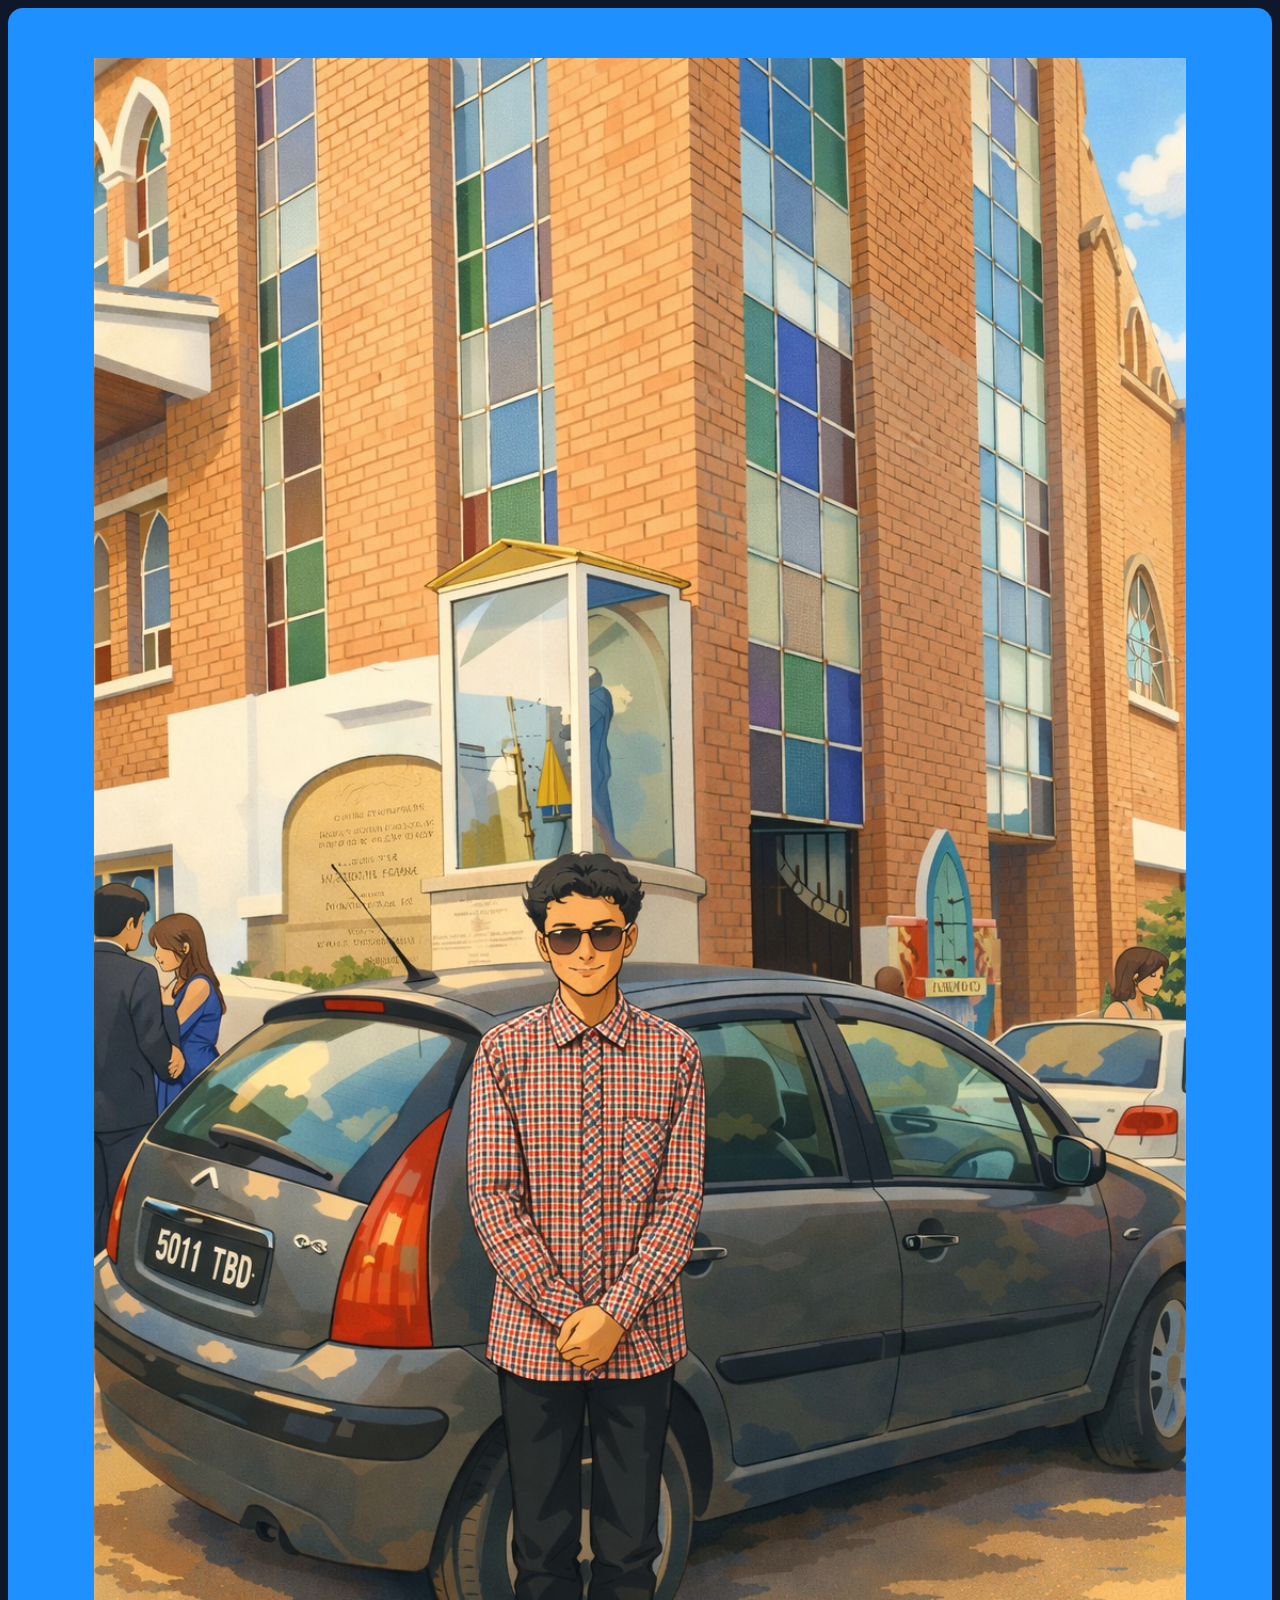
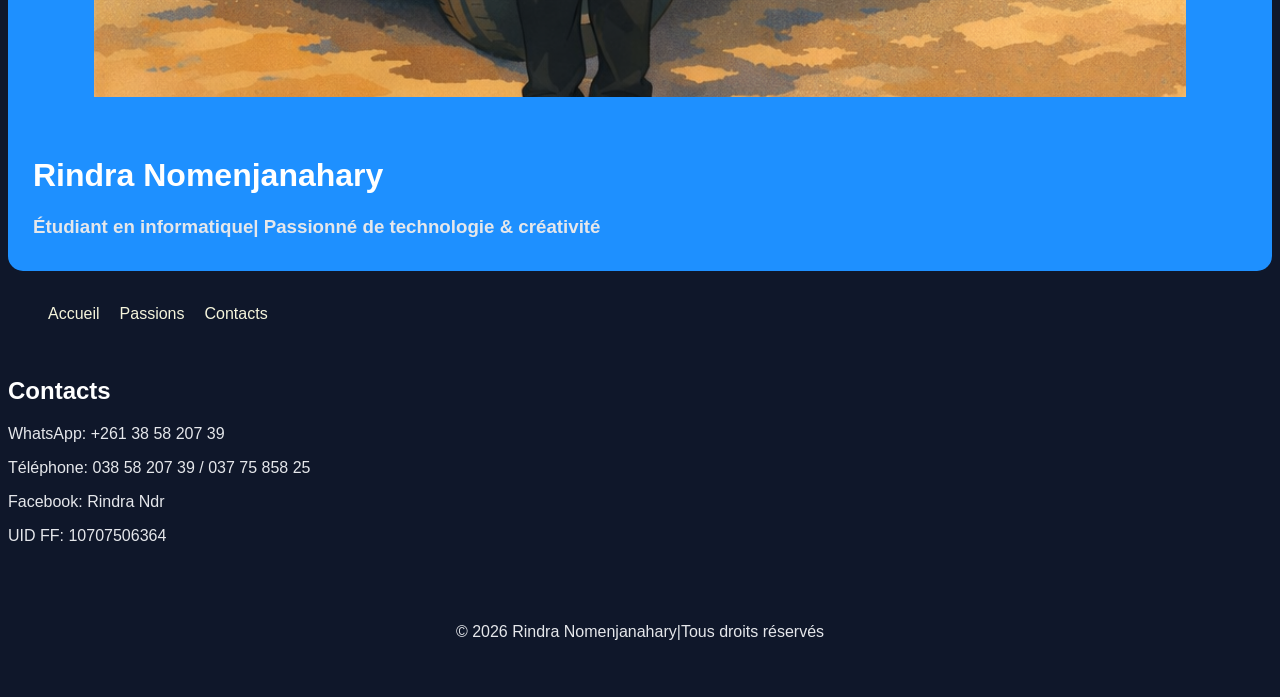
==== contact.html @ c5031acf "Rename Contact.html to contact.html" ====
<!DOCTYPE html>
<html lang="fr">
<head>
    <meta charset="UTF-8">
    <title>Contact</title>
    <meta name="viewport" content="width=device-width", initial-scale=1.0>
    <link rel="stylesheet" href="portfolio.css">
</head>
<body>
        <header>
  <center><img src="profil.png" alt="Photo de Rindra" class="sary"></center>
  <h1>Rindra Nomenjanahary</h1>
    <h3>Étudiant en informatique| Passionné de technologie & créativité</h3>
    
  </header>
  <br>
  <nav class="navbar">
    <ul class="nav-links">
      <li><a href="index.html">Accueil</a></li>
      <li><a href="passions.html">Passions</a></li>
      <li><a href="contact.html">Contacts</a></li>
    </ul>
  </nav><br>
  
  <section>
  <h2>Contacts</h2>
 <p>WhatsApp: +261 38 58 207 39</p>
 <p>Téléphone: 038 58 207 39 / 037 75 858 25</p>
 <p>Facebook: Rindra Ndr</p>
 <p>UID FF: 10707506364</p>
 </section>
 
  <footer>
    © 2026 Rindra Nomenjanahary|Tous droits réservés</footer>
</body>
</html>
---- portfolio.css ----
body {
  font-family: Arial, sans-serif;
  background-color: #0f172a;
  color: #e5e7eb;
}

header {
  background-color: dodgerblue ;
  padding:15px 25px;
  border-radius:15px;
}

.navbar {
  display: flex;
  justify-content: space-between;
  align-items: center;
}
.nav-links {
  list-style: none;
  display: flex;
  gap: 20px;
}

.nav-links a {
  text-decoration: none;
  color: beige;
}

.nav-links a:hover {
  color: #8b5cf6;
}
.container {
  padding: 40px;
  max-width: 900px;
  margin: auto;
}

h1, h2 {
  color: white;
}

section {
  margin-bottom: 30px;
}
.sary{
    width:90%;
    padding:35px;
    }
footer{
    text-align:center;
    padding:3rem 0;
    position:relative;
}
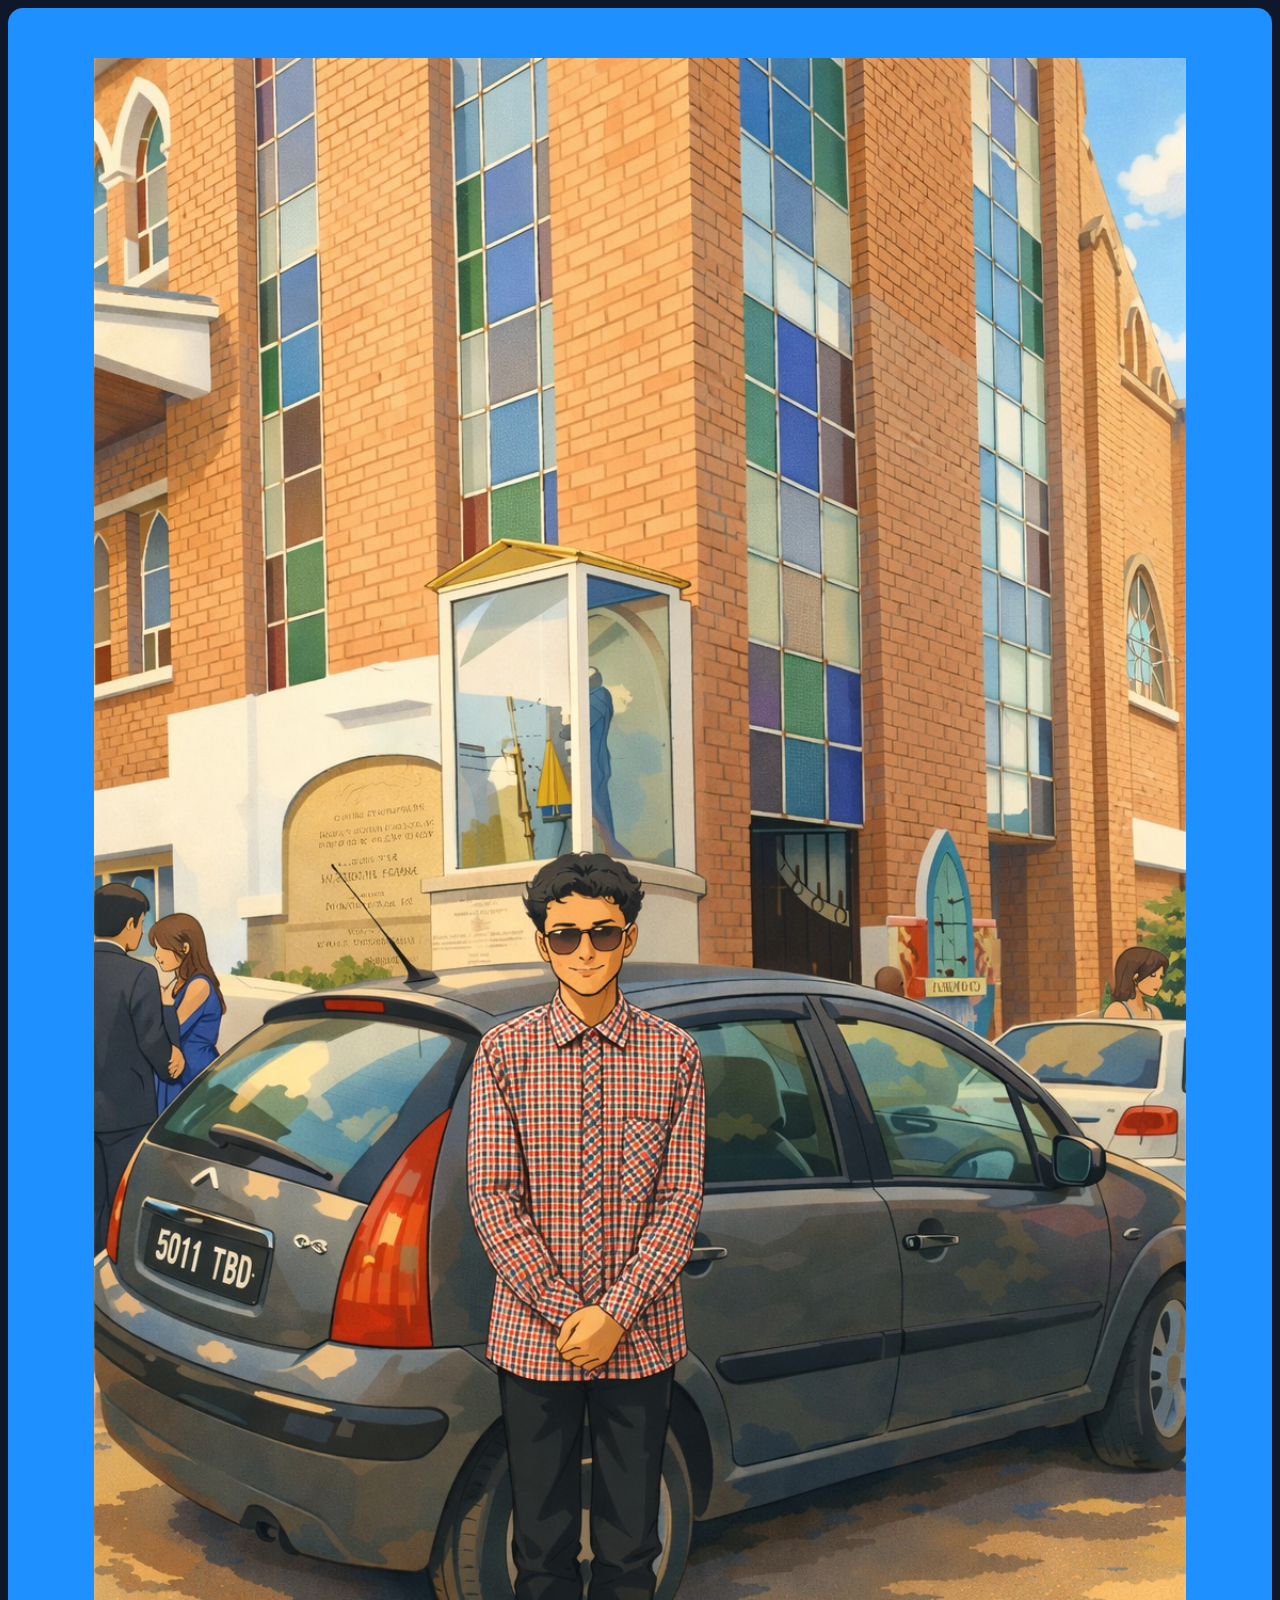
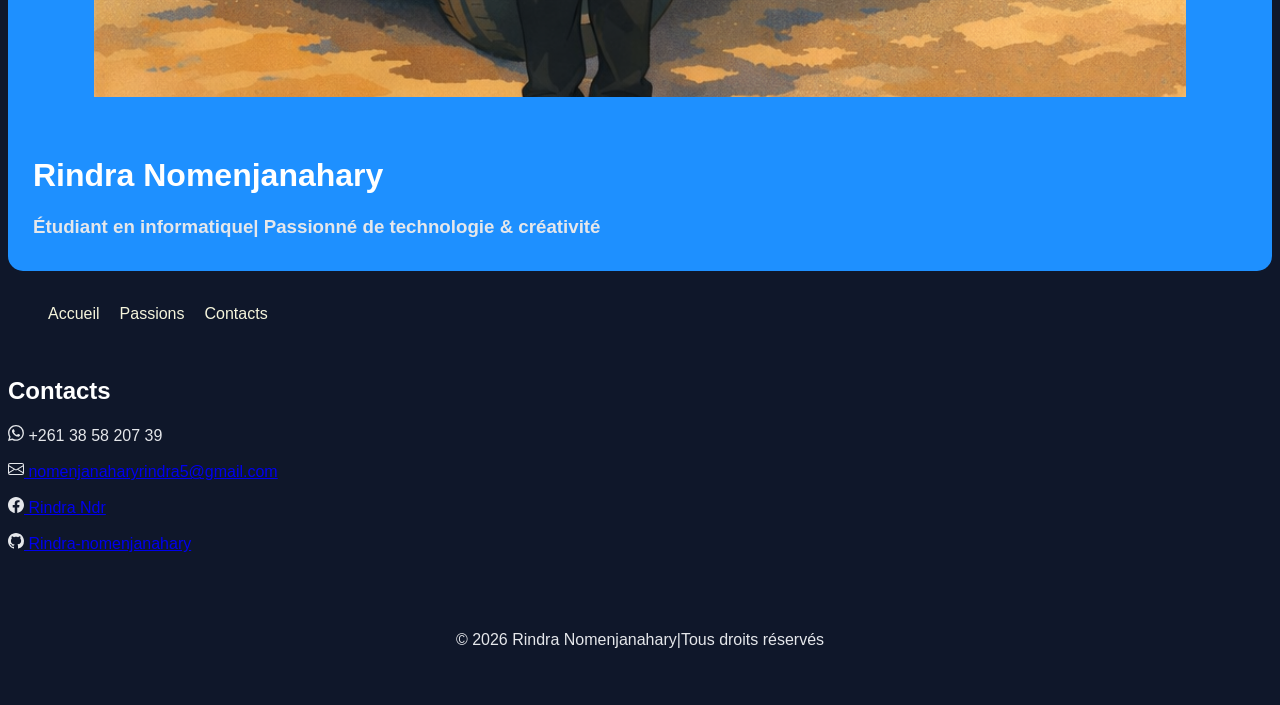
==== commit 32ebfec0: "Update contact.html" ====
--- a/contact.html
+++ b/contact.html
@@ -7,13 +7,14 @@
     <link rel="stylesheet" href="portfolio.css">
 </head>
 <body>
-        <header>
+    
+    <header>
   <center><img src="profil.png" alt="Photo de Rindra" class="sary"></center>
   <h1>Rindra Nomenjanahary</h1>
     <h3>Étudiant en informatique| Passionné de technologie & créativité</h3>
-    
-  </header>
+    </header>
   <br>
+  
   <nav class="navbar">
     <ul class="nav-links">
       <li><a href="index.html">Accueil</a></li>
@@ -24,13 +25,26 @@
   
   <section>
   <h2>Contacts</h2>
- <p>WhatsApp: +261 38 58 207 39</p>
- <p>Téléphone: 038 58 207 39 / 037 75 858 25</p>
- <p>Facebook: Rindra Ndr</p>
- <p>UID FF: 10707506364</p>
+ <p><svg xmlns="http://www.w3.org/2000/svg" width="16" height="16" fill="currentColor" class="bi bi-whatsapp" viewBox="0 0 16 16">
+  <path d="M13.601 2.326A7.85 7.85 0 0 0 7.994 0C3.627 0 .068 3.558.064 7.926c0 1.399.366 2.76 1.057 3.965L0 16l4.204-1.102a7.9 7.9 0 0 0 3.79.965h.004c4.368 0 7.926-3.558 7.93-7.93A7.9 7.9 0 0 0 13.6 2.326zM7.994 14.521a6.5 6.6 0 0 1-3.356-.92l-.24-.144-2.494.654.676-2.433-.156-.251a6.56 6.56 0 0 1-1.007-3.505c0-3.626 2.957-6.584 6.591-6.584a6.56 6.56 0 0 1 4.66 1.931 6.56 6.56 0 0 1 1.928 4.66c-.004 3.639-2.961 6.592-6.592 6.592m3.615-4.934c-.197-.099-1.17-.578-1.353-.646-.182-.065-.315-.099-.445.099-.133.197-.513.646-.627.775-.114.133-.232.148-.43.05-.197-.1-.836-.308-1.592-.985-.59-.525-.985-1.175-1.103-1.372-.114-.198-.011-.304.088-.403.087-.088.197-.232.296-.346.1-.114.133-.198.198-.33.065-.134.034-.248-.015-.347-.05-.099-.445-1.076-.612-1.47-.16-.389-.323-.335-.445-.34-.114-.007-.247-.007-.38-.007a.73.73 0 0 0-.529.247c-.182.198-.691.677-.691 1.654s.71 1.916.81 2.049c.098.133 1.394 2.132 3.383 2.992.47.205.84.326 1.129.418.475.152.904.129 1.246.08.38-.058 1.171-.48 1.338-.943.164-.464.164-.86.114-.943-.049-.084-.182-.133-.38-.232"/>
+</svg> +261 38 58 207 39</p>
+
+ <p><svg xmlns="http://www.w3.org/2000/svg" width="16" height="16" fill="currentColor" class="bi bi-envelope" viewBox="0 0 16 16">
+  <path d="M0 4a2 2 0 0 1 2-2h12a2 2 0 0 1 2 2v8a2 2 0 0 1-2 2H2a2 2 0 0 1-2-2zm2-1a1 1 0 0 0-1 1v.217l7 4.2 7-4.2V4a1 1 0 0 0-1-1zm13 2.383-4.708 2.825L15 11.105zm-.034 6.876-5.64-3.471L8 9.583l-1.326-.795-5.64 3.47A1 1 0 0 0 2 13h12a1 1 0 0 0 .966-.741M1 11.105l4.708-2.897L1 5.383z"/>
+</svg><a href="nomenjanaharyrindra5@gmail.com"> nomenjanaharyrindra5@gmail.com</a></p>
+
+ <p><svg xmlns="http://www.w3.org/2000/svg" width="16" height="16" fill="currentColor" class="bi bi-facebook" viewBox="0 0 16 16">
+  <path d="M16 8.049c0-4.446-3.582-8.05-8-8.05C3.58 0-.002 3.603-.002 8.05c0 4.017 2.926 7.347 6.75 7.951v-5.625h-2.03V8.05H6.75V6.275c0-2.017 1.195-3.131 3.022-3.131.876 0 1.791.157 1.791.157v1.98h-1.009c-.993 0-1.303.621-1.303 1.258v1.51h2.218l-.354 2.326H9.25V16c3.824-.604 6.75-3.934 6.75-7.951"/>
+</svg><a href="https://www.facebook.com/profile.php?id=100082816786419"> Rindra Ndr</a></p>
+
+<p><svg xmlns="http://www.w3.org/2000/svg" width="16" height="16" fill="currentColor" class="bi bi-github" viewBox="0 0 16 16">
+  <path d="M8 0C3.58 0 0 3.58 0 8c0 3.54 2.29 6.53 5.47 7.59.4.07.55-.17.55-.38 0-.19-.01-.82-.01-1.49-2.01.37-2.53-.49-2.69-.94-.09-.23-.48-.94-.82-1.13-.28-.15-.68-.52-.01-.53.63-.01 1.08.58 1.23.82.72 1.21 1.87.87 2.33.66.07-.52.28-.87.51-1.07-1.78-.2-3.64-.89-3.64-3.95 0-.87.31-1.59.82-2.15-.08-.2-.36-1.02.08-2.12 0 0 .67-.21 2.2.82.64-.18 1.32-.27 2-.27s1.36.09 2 .27c1.53-1.04 2.2-.82 2.2-.82.44 1.1.16 1.92.08 2.12.51.56.82 1.27.82 2.15 0 3.07-1.87 3.75-3.65 3.95.29.25.54.73.54 1.48 0 1.07-.01 1.93-.01 2.2 0 .21.15.46.55.38A8.01 8.01 0 0 0 16 8c0-4.42-3.58-8-8-8"/>
+</svg><a href="https://github.com/Rindra-nomenjanahary"> Rindra-nomenjanahary</a></p>
+
  </section>
  
   <footer>
     © 2026 Rindra Nomenjanahary|Tous droits réservés</footer>
 </body>
-</html>
+              </html>
+    
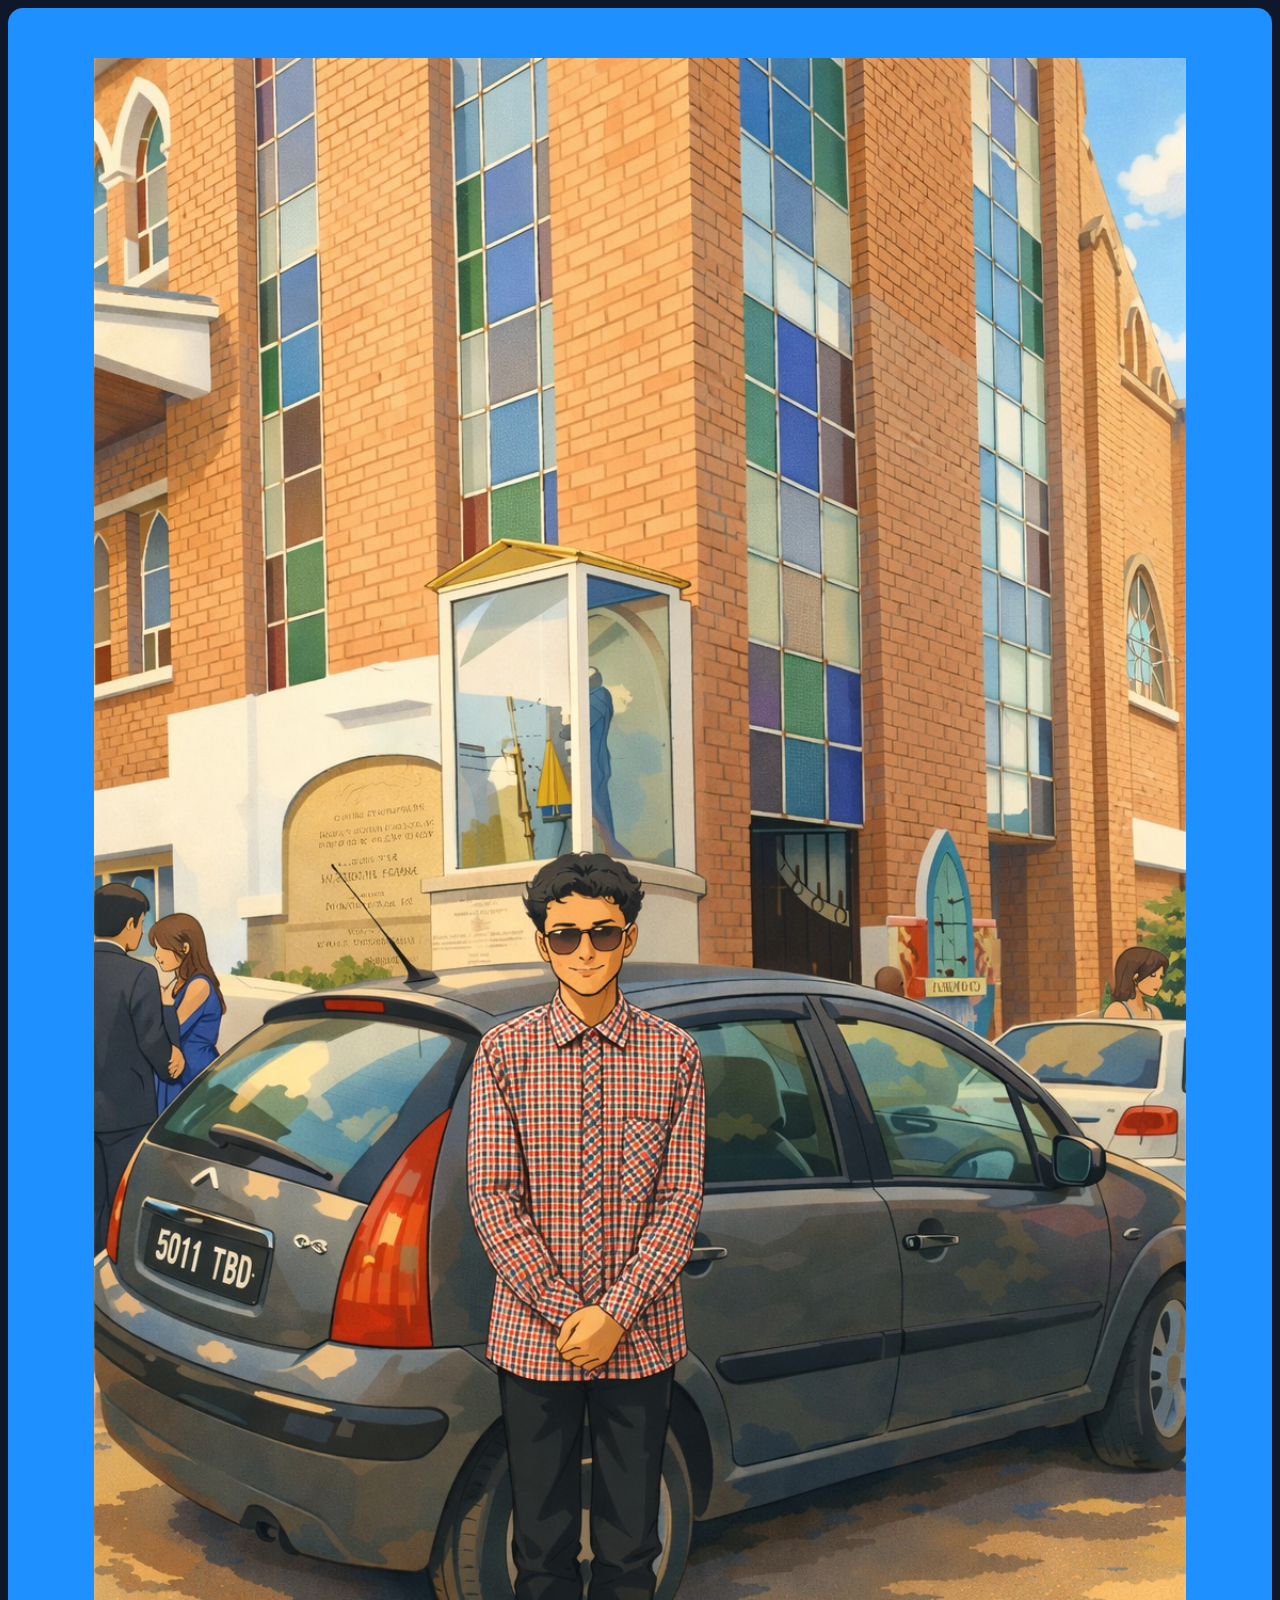
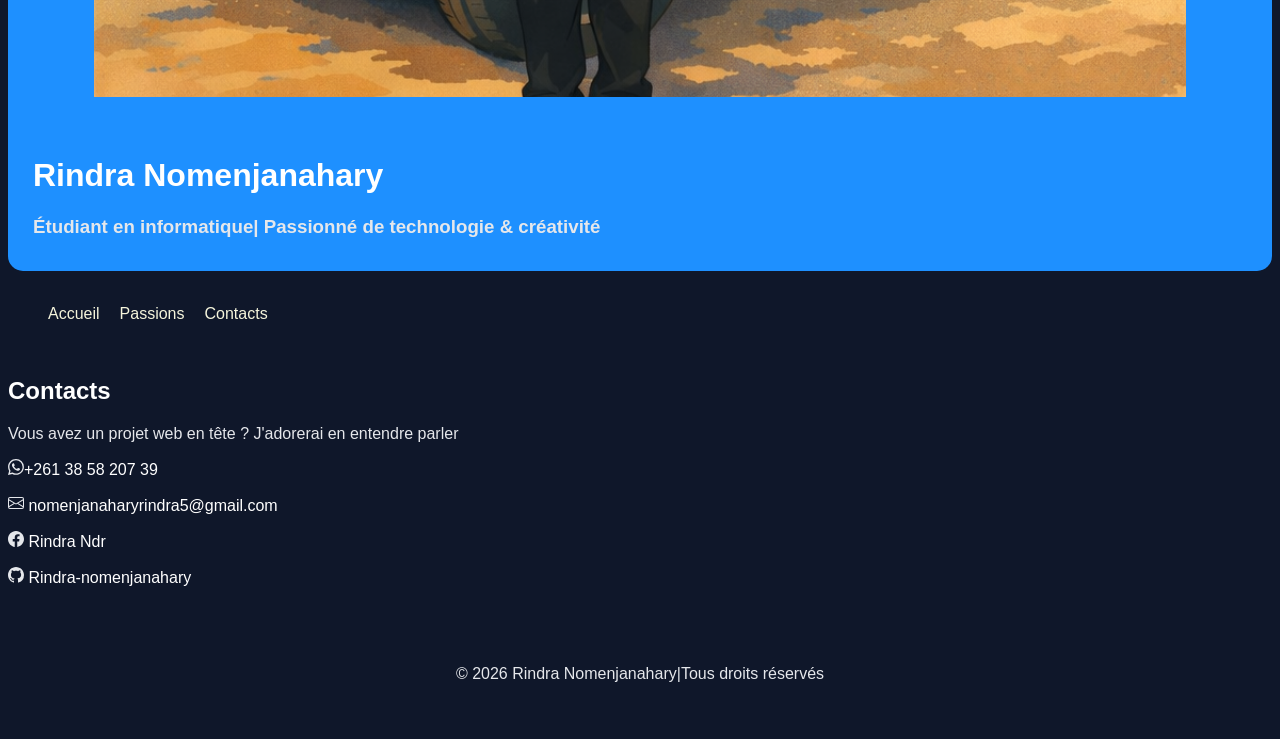
==== commit db5ec612: "Update contact.html" ====
--- a/contact.html
+++ b/contact.html
@@ -25,13 +25,14 @@
   
   <section>
   <h2>Contacts</h2>
+<p>Vous avez un projet web en tête ? J'adorerai en entendre parler</p>
  <p><svg xmlns="http://www.w3.org/2000/svg" width="16" height="16" fill="currentColor" class="bi bi-whatsapp" viewBox="0 0 16 16">
   <path d="M13.601 2.326A7.85 7.85 0 0 0 7.994 0C3.627 0 .068 3.558.064 7.926c0 1.399.366 2.76 1.057 3.965L0 16l4.204-1.102a7.9 7.9 0 0 0 3.79.965h.004c4.368 0 7.926-3.558 7.93-7.93A7.9 7.9 0 0 0 13.6 2.326zM7.994 14.521a6.5 6.6 0 0 1-3.356-.92l-.24-.144-2.494.654.676-2.433-.156-.251a6.56 6.56 0 0 1-1.007-3.505c0-3.626 2.957-6.584 6.591-6.584a6.56 6.56 0 0 1 4.66 1.931 6.56 6.56 0 0 1 1.928 4.66c-.004 3.639-2.961 6.592-6.592 6.592m3.615-4.934c-.197-.099-1.17-.578-1.353-.646-.182-.065-.315-.099-.445.099-.133.197-.513.646-.627.775-.114.133-.232.148-.43.05-.197-.1-.836-.308-1.592-.985-.59-.525-.985-1.175-1.103-1.372-.114-.198-.011-.304.088-.403.087-.088.197-.232.296-.346.1-.114.133-.198.198-.33.065-.134.034-.248-.015-.347-.05-.099-.445-1.076-.612-1.47-.16-.389-.323-.335-.445-.34-.114-.007-.247-.007-.38-.007a.73.73 0 0 0-.529.247c-.182.198-.691.677-.691 1.654s.71 1.916.81 2.049c.098.133 1.394 2.132 3.383 2.992.47.205.84.326 1.129.418.475.152.904.129 1.246.08.38-.058 1.171-.48 1.338-.943.164-.464.164-.86.114-.943-.049-.084-.182-.133-.38-.232"/>
-</svg> +261 38 58 207 39</p>
+</svg><a href="https://wa.me/261385820739"target="_blank">+261 38 58 207 39</a></p>
 
  <p><svg xmlns="http://www.w3.org/2000/svg" width="16" height="16" fill="currentColor" class="bi bi-envelope" viewBox="0 0 16 16">
   <path d="M0 4a2 2 0 0 1 2-2h12a2 2 0 0 1 2 2v8a2 2 0 0 1-2 2H2a2 2 0 0 1-2-2zm2-1a1 1 0 0 0-1 1v.217l7 4.2 7-4.2V4a1 1 0 0 0-1-1zm13 2.383-4.708 2.825L15 11.105zm-.034 6.876-5.64-3.471L8 9.583l-1.326-.795-5.64 3.47A1 1 0 0 0 2 13h12a1 1 0 0 0 .966-.741M1 11.105l4.708-2.897L1 5.383z"/>
-</svg><a href="nomenjanaharyrindra5@gmail.com"> nomenjanaharyrindra5@gmail.com</a></p>
+</svg><a href="mailto:nomenjanaharyrindra5@gmail.com"> nomenjanaharyrindra5@gmail.com</a></p>
 
  <p><svg xmlns="http://www.w3.org/2000/svg" width="16" height="16" fill="currentColor" class="bi bi-facebook" viewBox="0 0 16 16">
   <path d="M16 8.049c0-4.446-3.582-8.05-8-8.05C3.58 0-.002 3.603-.002 8.05c0 4.017 2.926 7.347 6.75 7.951v-5.625h-2.03V8.05H6.75V6.275c0-2.017 1.195-3.131 3.022-3.131.876 0 1.791.157 1.791.157v1.98h-1.009c-.993 0-1.303.621-1.303 1.258v1.51h2.218l-.354 2.326H9.25V16c3.824-.604 6.75-3.934 6.75-7.951"/>
--- a/portfolio.css
+++ b/portfolio.css
@@ -29,6 +29,10 @@
 .nav-links a:hover {
   color: #8b5cf6;
 }
+a{
+  text-decoration:none;
+  color: white;
+}
 .container {
   padding: 40px;
   max-width: 900px;
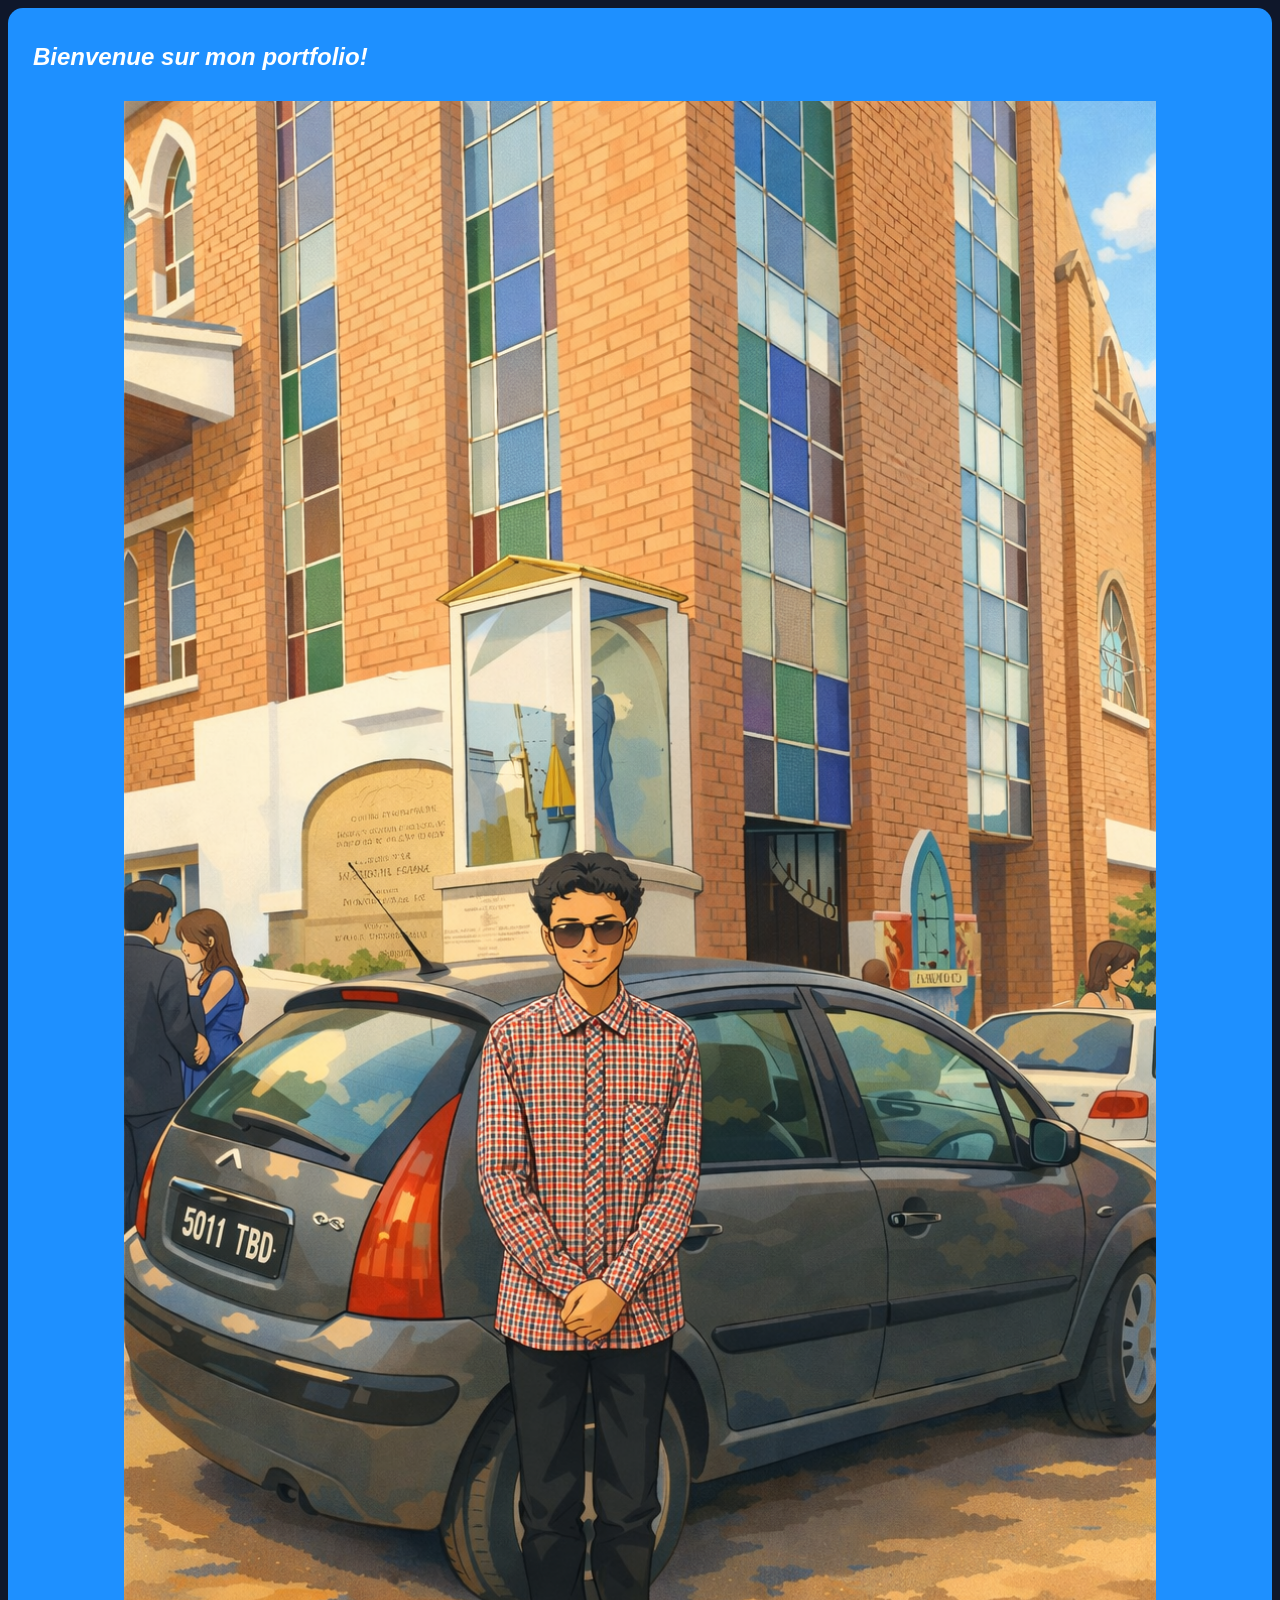
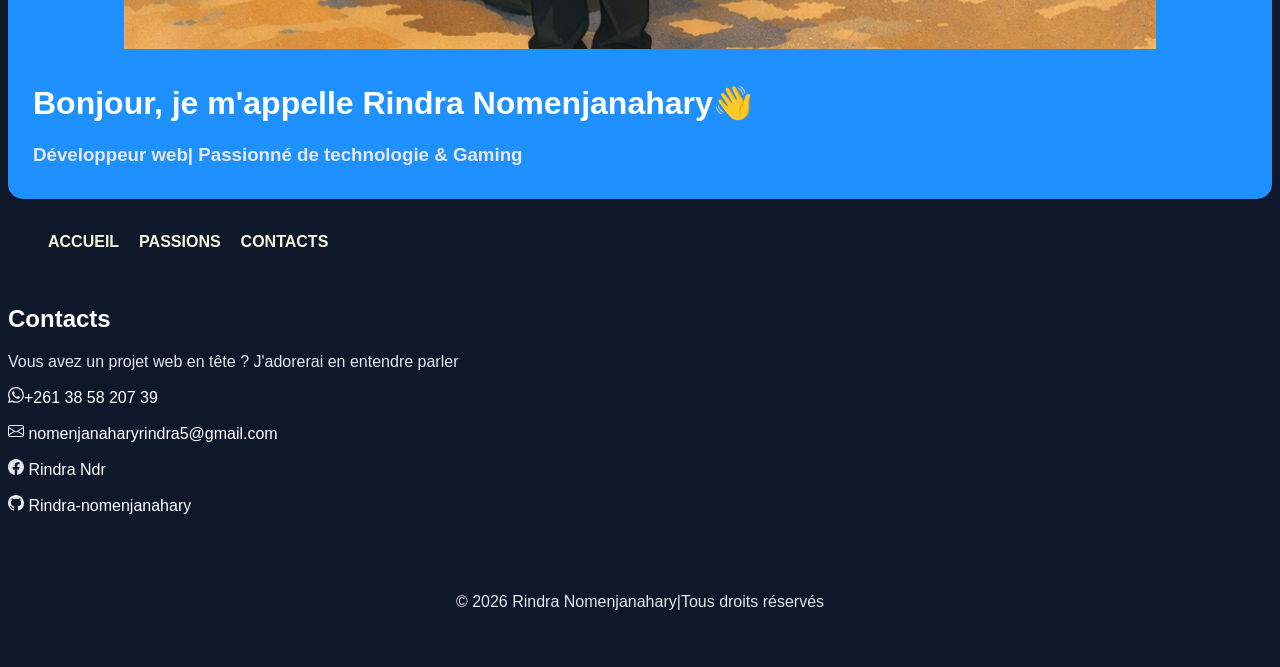
==== commit 7ac8634d: "Update contact.html with new header and navigation" ====
--- a/contact.html
+++ b/contact.html
@@ -9,17 +9,18 @@
 <body>
     
     <header>
+        <h2><i>Bienvenue sur mon portfolio!</i></h2>
   <center><img src="profil.png" alt="Photo de Rindra" class="sary"></center>
-  <h1>Rindra Nomenjanahary</h1>
-    <h3>Étudiant en informatique| Passionné de technologie & créativité</h3>
+    <h1>Bonjour, je m'appelle Rindra Nomenjanahary👋</h1>
+    <h3>Développeur web| Passionné de technologie & Gaming</h3>
     </header>
   <br>
   
   <nav class="navbar">
     <ul class="nav-links">
-      <li><a href="index.html">Accueil</a></li>
-      <li><a href="passions.html">Passions</a></li>
-      <li><a href="contact.html">Contacts</a></li>
+      <li><b><a href="index.html">ACCUEIL</a></b></li>
+      <li><b><a href="passions.html">PASSIONS</a></b></li>
+      <li><b><a href="contact.html">CONTACTS</a></b></li>
     </ul>
   </nav><br>
   
--- a/portfolio.css
+++ b/portfolio.css
@@ -47,8 +47,8 @@
   margin-bottom: 30px;
 }
 .sary{
-    width:90%;
-    padding:35px;
+    width:85%;
+    padding:10px;
     }
 footer{
     text-align:center;
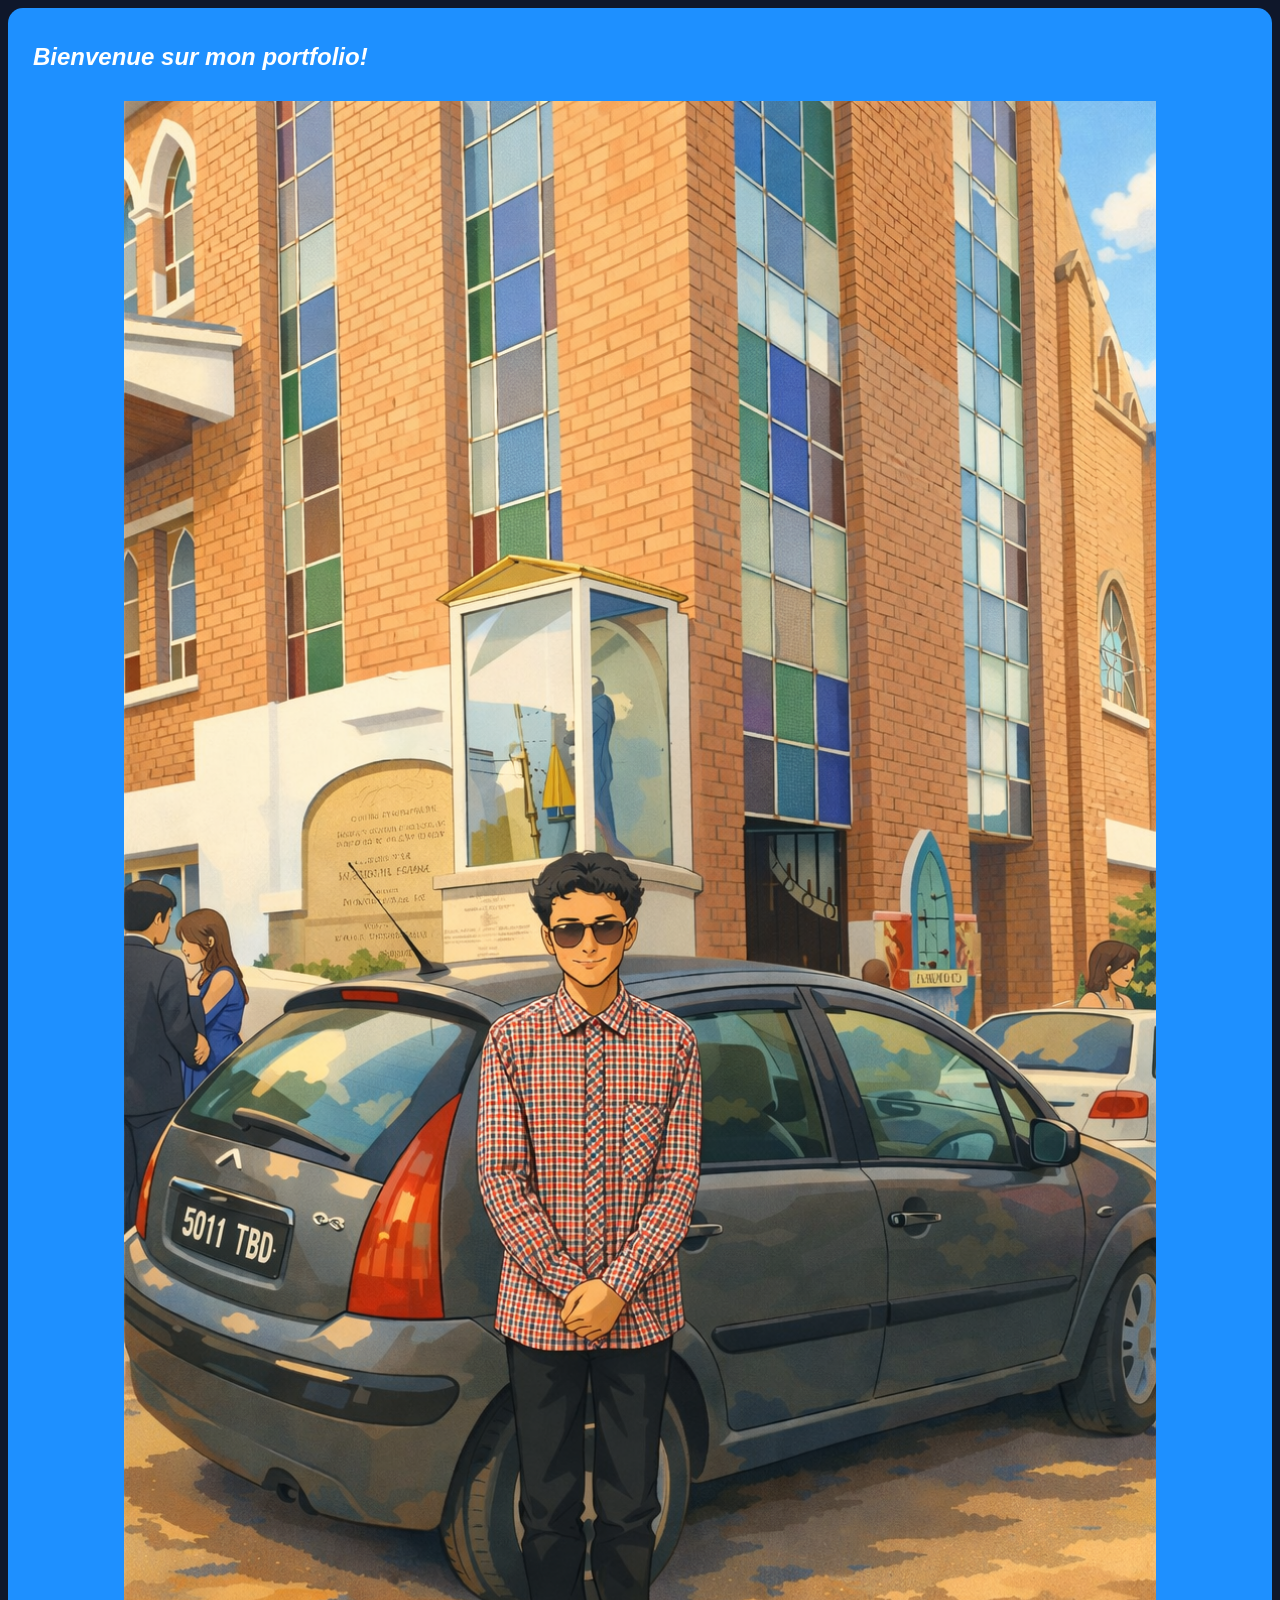
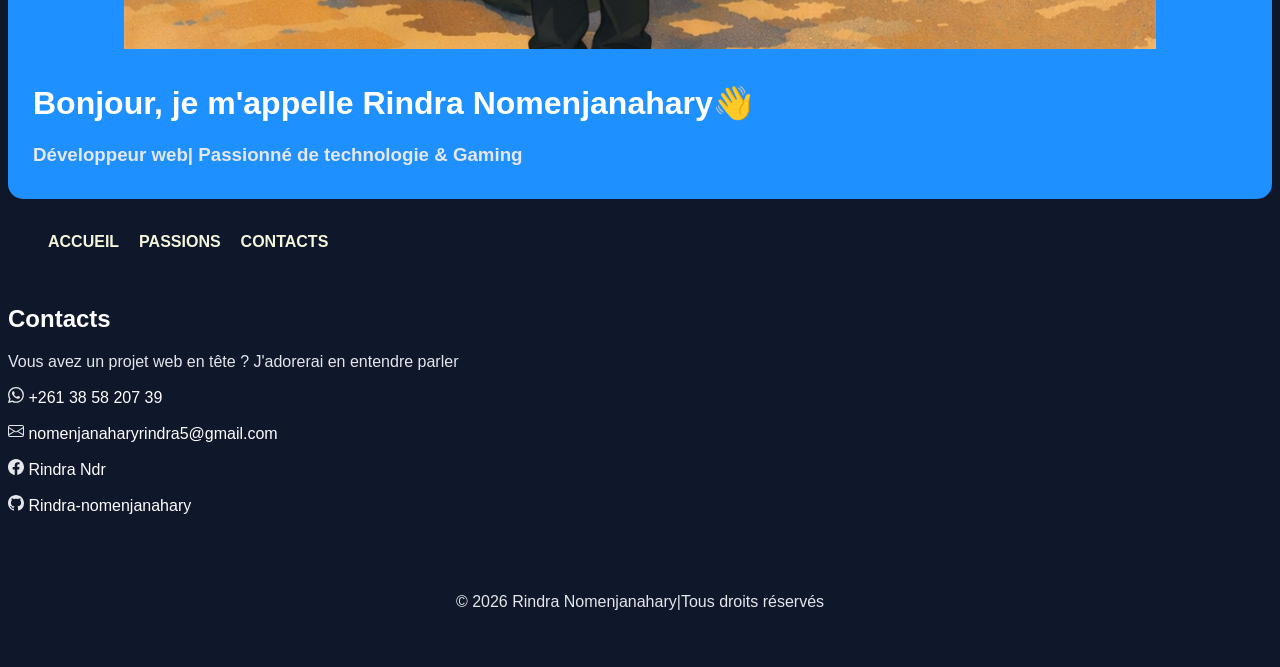
==== commit 3f318b86: "Update contact.html" ====
--- a/contact.html
+++ b/contact.html
@@ -29,7 +29,7 @@
 <p>Vous avez un projet web en tête ? J'adorerai en entendre parler</p>
  <p><svg xmlns="http://www.w3.org/2000/svg" width="16" height="16" fill="currentColor" class="bi bi-whatsapp" viewBox="0 0 16 16">
   <path d="M13.601 2.326A7.85 7.85 0 0 0 7.994 0C3.627 0 .068 3.558.064 7.926c0 1.399.366 2.76 1.057 3.965L0 16l4.204-1.102a7.9 7.9 0 0 0 3.79.965h.004c4.368 0 7.926-3.558 7.93-7.93A7.9 7.9 0 0 0 13.6 2.326zM7.994 14.521a6.5 6.6 0 0 1-3.356-.92l-.24-.144-2.494.654.676-2.433-.156-.251a6.56 6.56 0 0 1-1.007-3.505c0-3.626 2.957-6.584 6.591-6.584a6.56 6.56 0 0 1 4.66 1.931 6.56 6.56 0 0 1 1.928 4.66c-.004 3.639-2.961 6.592-6.592 6.592m3.615-4.934c-.197-.099-1.17-.578-1.353-.646-.182-.065-.315-.099-.445.099-.133.197-.513.646-.627.775-.114.133-.232.148-.43.05-.197-.1-.836-.308-1.592-.985-.59-.525-.985-1.175-1.103-1.372-.114-.198-.011-.304.088-.403.087-.088.197-.232.296-.346.1-.114.133-.198.198-.33.065-.134.034-.248-.015-.347-.05-.099-.445-1.076-.612-1.47-.16-.389-.323-.335-.445-.34-.114-.007-.247-.007-.38-.007a.73.73 0 0 0-.529.247c-.182.198-.691.677-.691 1.654s.71 1.916.81 2.049c.098.133 1.394 2.132 3.383 2.992.47.205.84.326 1.129.418.475.152.904.129 1.246.08.38-.058 1.171-.48 1.338-.943.164-.464.164-.86.114-.943-.049-.084-.182-.133-.38-.232"/>
-</svg><a href="https://wa.me/261385820739"target="_blank">+261 38 58 207 39</a></p>
+</svg><a href="https://wa.me/261385820739"target="_blank"> +261 38 58 207 39</a></p>
 
  <p><svg xmlns="http://www.w3.org/2000/svg" width="16" height="16" fill="currentColor" class="bi bi-envelope" viewBox="0 0 16 16">
   <path d="M0 4a2 2 0 0 1 2-2h12a2 2 0 0 1 2 2v8a2 2 0 0 1-2 2H2a2 2 0 0 1-2-2zm2-1a1 1 0 0 0-1 1v.217l7 4.2 7-4.2V4a1 1 0 0 0-1-1zm13 2.383-4.708 2.825L15 11.105zm-.034 6.876-5.64-3.471L8 9.583l-1.326-.795-5.64 3.47A1 1 0 0 0 2 13h12a1 1 0 0 0 .966-.741M1 11.105l4.708-2.897L1 5.383z"/>
